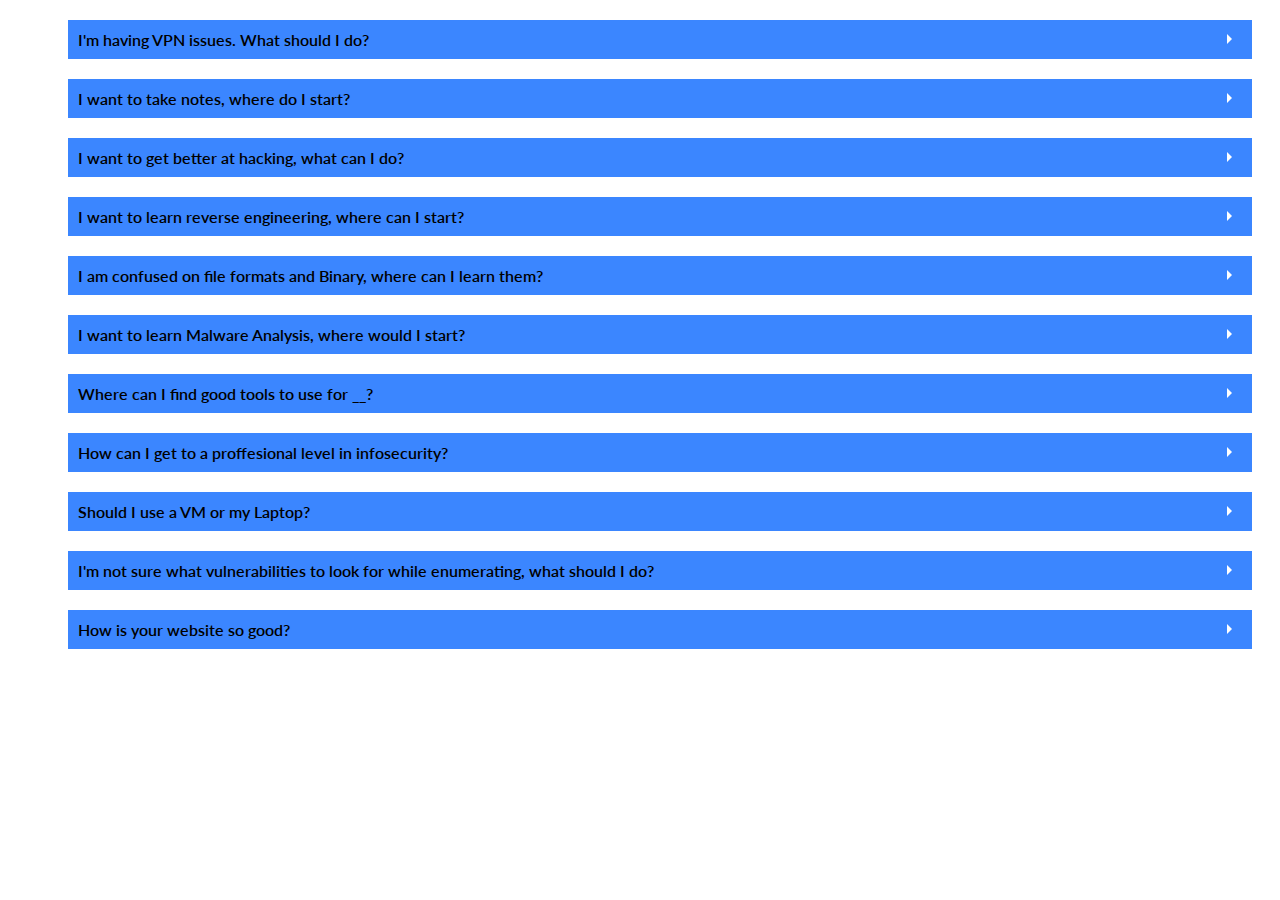
==== index.html @ 7691fb23 "Update index.html" ====
<!DOCTYPE html>
<html>
<body>

    <head>
        <title>CyberSecurity FAQ</title>
        <link rel="stylesheet" href="dropdownlistfix.css">
        <link rel="preconnect" href="https://fonts.googleapis.com">
        <link rel="preconnect" href="https://fonts.gstatic.com" crossorigin>
        <link href="https://fonts.googleapis.com/css2?family=Italianno&family=Lato:wght@700&family=Playfair+Display:wght@900&family=Recursive:wght@600&display=swap" rel="stylesheet">
    </head>
        <ul class="dropdown-list">
    
            <li class="dropdown-item">
                <input id="question-a" class="toggle" type="checkbox">
                <label for="question-a" class="dropdown-label">
                    I'm having VPN issues. What should I do?
                    <span class="chevron"></span>
                </label>
                <div class="dropdown-content">
                    <p>
                        Check if you are running more than one VPN connection. If you are, you may need to disconnect one of them. 
                        "Sudo Ps -ef | grep openvpn" will show you the process ID of the VPN connection. You can then use the kill command to kill the process.
                        You also may not be connected to the VPN server. Check your connection to the VPN server.
                        Use "Sudo Ps -ef | grep openvpn" if you have a valid VPN connection.

                    </p>
                </div>
            </li>
    <!-- hey -->
            <li class="dropdown-item">
                <input id="question-b" class="toggle" type="checkbox">
                <label for="question-b" class="dropdown-label">
                    I want to take notes, where do I start?
                    <span class="chevron"></span>
                </label>
                <div class="dropdown-content">
                    <p>
                        Use these programs:</p><br>
                        <a href="https://obsidian.md/" target="_blank" style="color:black;">https://obsidian.md/</a><br>
                        <a href="https://www.zotero.org/" target="_blank" style="color:black;">https://www.zotero.org/</a>    
                    </p>
                </div>
            </li>
    
            <li class="dropdown-item">
                <input id="question-c" class="toggle" type="checkbox">
                <label for="question-c" class="dropdown-label">
                    I want to get better at hacking, what can I do?
                    <span class="chevron"></span>
                </label>
                <div class="dropdown-content">
                    <p>
                        Check out these resources:</p><br>
                        <a href="https://www.cs.cmu.edu/~rdriley/487/papers/Thompson_1984_ReflectionsonTrustingTrust.pdf" target="_blank" style="color:black;">https://www.cs.cmu.edu/~rdriley/487/papers/Thompson_1984_ReflectionsonTrustingTrust.pdf</a><br>
                        <a href="http://www.cse.psu.edu/~trj1/cse543-s15/docs/refmon.pdf" target="_blank" style="color:black;">http://www.cse.psu.edu/~trj1/cse543-s15/docs/refmon.pdf</a><br>
                        <a href="http://www.cse.psu.edu/~trj1/cse543-s15/docs/refmon.pdf" target="_blank" style="color:black;">http://www.cse.psu.edu/~trj1/cse543-s15/docs/refmon.pdf</a>
                </div>
            </li>
            <li class="dropdown-item">
                <input id="question-d" class="toggle" type="checkbox">
                <label for="question-d" class="dropdown-label">
                    I want to learn reverse engineering, where can I start?
                    <span class="chevron"></span>
                </label>
                <div class="dropdown-content">
                    <p>
                        Use these resources:</p><br>
                        <a href="http://www.blackstormsecurity.com/docs/BHACK_2021_ALEXANDREBORGES.pdf" target="_blank" style="color:black;">http://www.blackstormsecurity.com/docs/BHACK_2021_ALEXANDREBORGES.pdf</a><br>
                        <a href="https://exploitreversing.com/2021/11/02/malicious-document-analysis-example-1/" target="_blank" style="color:black;">https://exploitreversing.com/2021/11/02/malicious-document-analysis-example-1/</a>
                    </div>
            </li>

            <li class="dropdown-item">
                <input id="question-e" class="toggle" type="checkbox">
                <label for="question-e" class="dropdown-label">
                    I am confused on file formats and Binary, where can I learn them?
                    <span class="chevron"></span>
                </label>
                <div class="dropdown-content">
                    <p>
                        Read this GitHub page:</p><br>
                        <a href="https://github.com/corkami/pics/blob/master/binary/README.md" target="_blank" style="color:black;">https://github.com/corkami/pics/blob/master/binary/README.md</a>
                    </p>
                </div>
            </li>

            <li class="dropdown-item">
                <input id="question-f" class="toggle" type="checkbox">
                <label for="question-f" class="dropdown-label">
                    I want to learn Malware Analysis, where would I start?
                    <span class="chevron"></span>
                </label>
                <div class="dropdown-content">
                    <p>
                        If you need to ask where to start, you most likely shouldn't do it, malware analysis is very dangerous.
                </div>
            </li>

            <li class="dropdown-item">
                <input id="question-g" class="toggle" type="checkbox">
                <label for="question-g" class="dropdown-label">
                    Where can I find good tools to use for __?
                    <span class="chevron"></span>
                </label>
                <div class="dropdown-content">
                    <p>
                        Check out this list of tools from sans, it covers almost every subject:</p><br>
                        <a href="https://www.sans.org/img/free-faculty-tools.pdf" target="_blank" style="color:black;">https://www.sans.org/img/free-faculty-tools.pdf</a>
                </div>
            </li>
            <li class="dropdown-item">
                <input id="question-h" class="toggle" type="checkbox">
                <label for="question-h" class="dropdown-label">
                    How can I get to a proffesional level in infosecurity?
                    <span class="chevron"></span>
                </label>
                <div class="dropdown-content">
                    <p>
                        Check out these common standards:</p><br>
                        <a href="https://csrc.nist.gov/publications/detail/sp/800-171/rev-2/final" target="_blank" style="color:black;">https://csrc.nist.gov/publications/detail/sp/800-171/rev-2/final</a>
                </div>
            </li>
            <li class="dropdown-item">
                <input id="question-i" class="toggle" type="checkbox">
                <label for="question-i" class="dropdown-label">
                    Should I use a VM or my Laptop?
                    <span class="chevron"></span>
                </label>
                <div class="dropdown-content">
                    <p>
                        ALWAYS USE A VM, it might be a little slower but it is much safer.
                </div>
            </li>
            <li class="dropdown-item">
                <input id="question-j" class="toggle" type="checkbox">
                <label for="question-j" class="dropdown-label">
                    I'm not sure what vulnerabilities to look for while enumerating, what should I do?
                    <span class="chevron"></span>
                </label>
                <div class="dropdown-content">
                    <p>
                        Use this:</p><br>
                        <a href="https://github.com/8L4NK/OSCP-10/blob/master/enumeration-mind-map.png" target="_blank" style="color:black;">https://github.com/8L4NK/OSCP-10/blob/master/enumeration-mind-map.png</a>
                </div>
            </li>
            <li class="dropdown-item">
                <input id="question-z" class="toggle" type="checkbox">
                <label for="question-z" class="dropdown-label">
                    How is your website so good?
                    <span class="chevron"></span>
                </label>
                <div class="dropdown-content">
                    <p>
                        Dolphin and Toaster.
                </div>
            </li>
        </ul>

</body>
</html>
---- dropdownlistfix.css ----
/*@start dropdown-list*/
.dropdown-list {
    margin: 20px;
}
/*@end dropdown-list*/



/*@start checkbox*/
input[type="checkbox"].toggle {
    position: absolute;
    display: none;
    top: 0;
    left: 0;
}
/*@end checkbox*/



/*@start dropdown list items*/
.dropdown-list > li {
    position: relative;
}

.dropdown-list > li:not(:last-child) {
    margin-bottom: 20px;
}
/*@end dropdown list items*/



/*@start dropdown label*/
.dropdown-label {
    background-color: #3b86ff;
    display: -webkit-box;
    display: -ms-flexbox;
    display: flex;
    -webkit-box-pack: justify;
    -ms-flex-pack: justify;
    justify-content: space-between;
    padding: 10px;
    font-family: 'Lato', sans-serif; 
    font-weight: 600;
}

.dropdown-label:hover {
    background-color: #193f7d;
    cursor: pointer;
}

.dropdown-label:active,
.dropdown-label:focus,
.dropdown-label:focus-within {
    background-color: #193f7d;
}
/*@end dropdown label*/



/*@start dropdown content*/
.dropdown-content {
    padding: 5px 10px;
    background-color: white;
    color: black;
    font-family: 'Lato', sans-serif; 
    font-weight: 600;
}
/*@end dropdown content*/



/*@start chevron*/
.chevron::after {
    content: ' ';
    display: inline-block;
    border-top: 5px solid transparent;
    border-bottom: 5px solid transparent;
    border-left: 5px solid white;
    margin-right: 10px;
    transform: translateY(-2px);
    transition: transform .2s ease-out;
    -webkit-transition: -webkit-transform .2s ease-out;
    transition: -webkit-transform .2s ease-out;
    -o-transition: transform .2s ease-out;
    transition: transform .2s ease-out, -webkit-transform .2s ease-out;
}

.toggle:checked + label .chevron::after {
    transform: rotate(90deg) translateX(-3px);
    -webkit-transform: rotate(90deg) translateX(-3px);
}
/*@end chevron*/



/*@start toggle dropdown content*/
.dropdown-content {
    display: none;
    font-family: 'Lato', sans-serif; 
    font-weight: 600;
}

.dropdown-item .toggle:checked ~ .dropdown-content {
    display: block;
}
/*@end toggle dropdown content*/

.dropdown-list > li {
    list-style-type: none;
 }
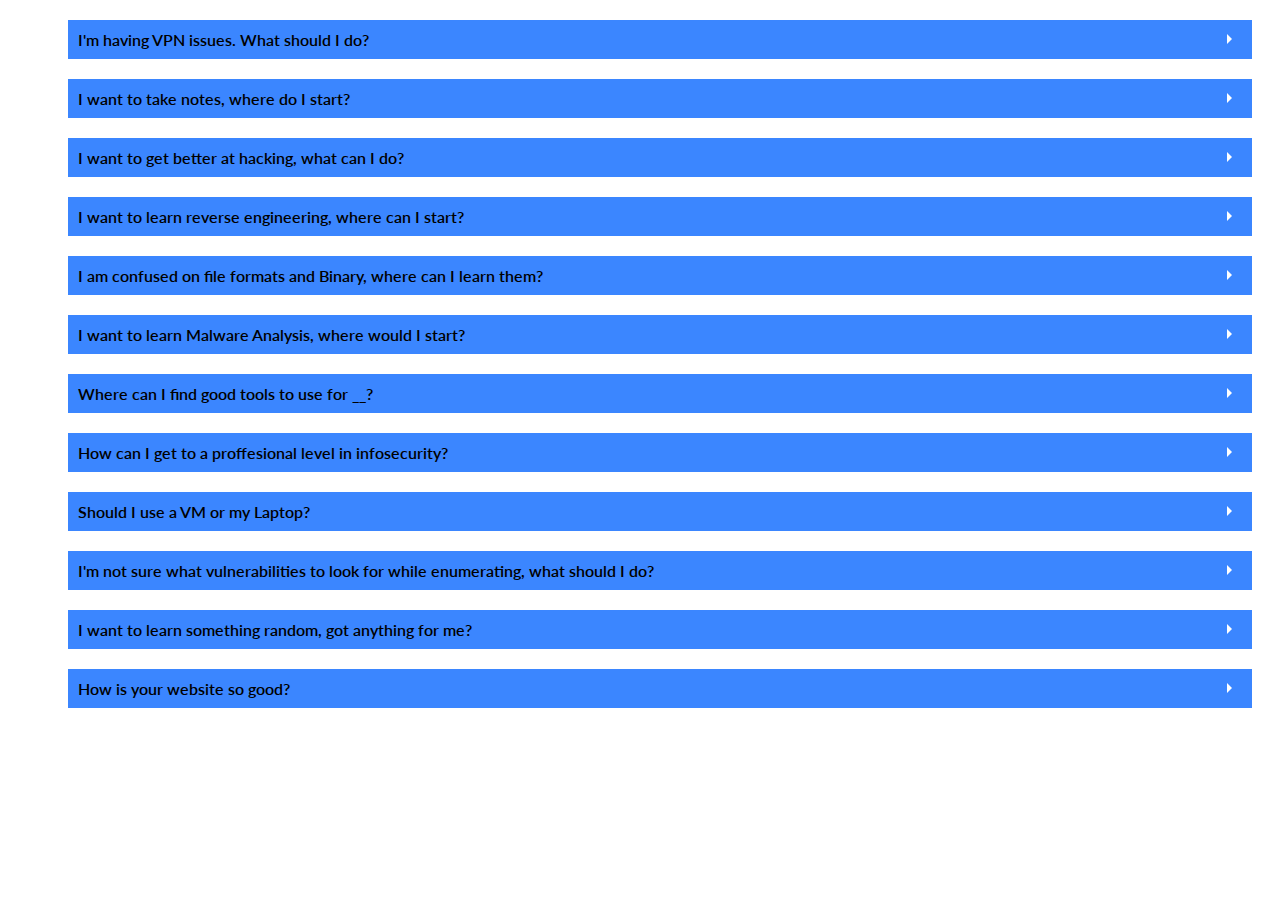
==== commit b9c41d43: "awf" ====
--- a/index.html
+++ b/index.html
@@ -145,6 +145,18 @@
                 </div>
             </li>
             <li class="dropdown-item">
+                <input id="question-k" class="toggle" type="checkbox">
+                <label for="question-k" class="dropdown-label">
+                    I want to learn something random, got anything for me?
+                    <span class="chevron"></span>
+                </label>
+                <div class="dropdown-content">
+                    <p>
+                       Check out these resources:</p><br>
+                    <a href="https://posts.specterops.io/kerberosity-killed-the-domain-an-offensive-kerberos-overview-eb04b1402c61" target="_blank" style="color:black;">https://posts.specterops.io/kerberosity-killed-the-domain-an-offensive-kerberos-overview-eb04b1402c61</a>
+                </div>
+            </li>
+            <li class="dropdown-item">
                 <input id="question-z" class="toggle" type="checkbox">
                 <label for="question-z" class="dropdown-label">
                     How is your website so good?
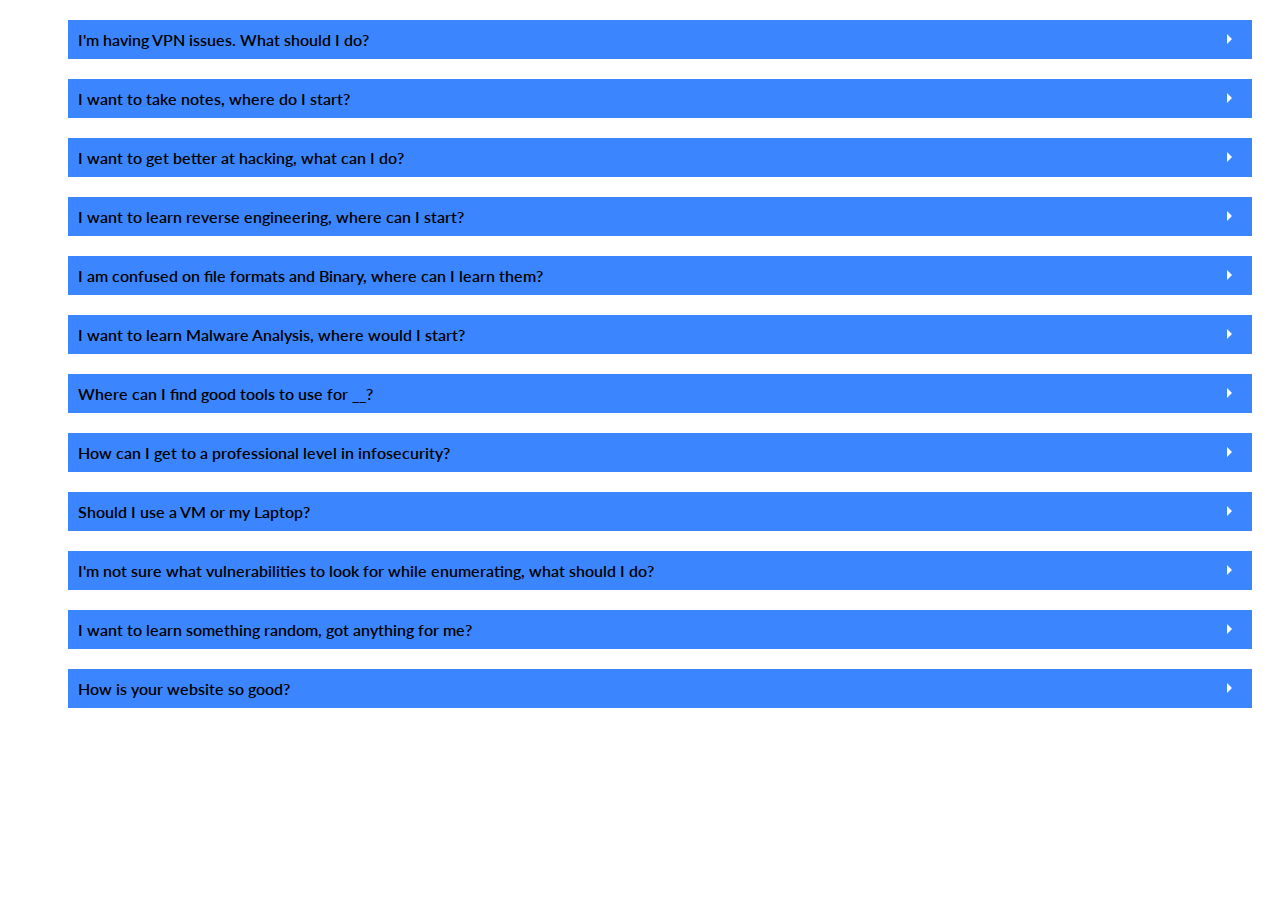
==== commit 65fe26ac: "Update index.html" ====
--- a/index.html
+++ b/index.html
@@ -112,7 +112,7 @@
             <li class="dropdown-item">
                 <input id="question-h" class="toggle" type="checkbox">
                 <label for="question-h" class="dropdown-label">
-                    How can I get to a proffesional level in infosecurity?
+                    How can I get to a professional level in infosecurity?
                     <span class="chevron"></span>
                 </label>
                 <div class="dropdown-content">
